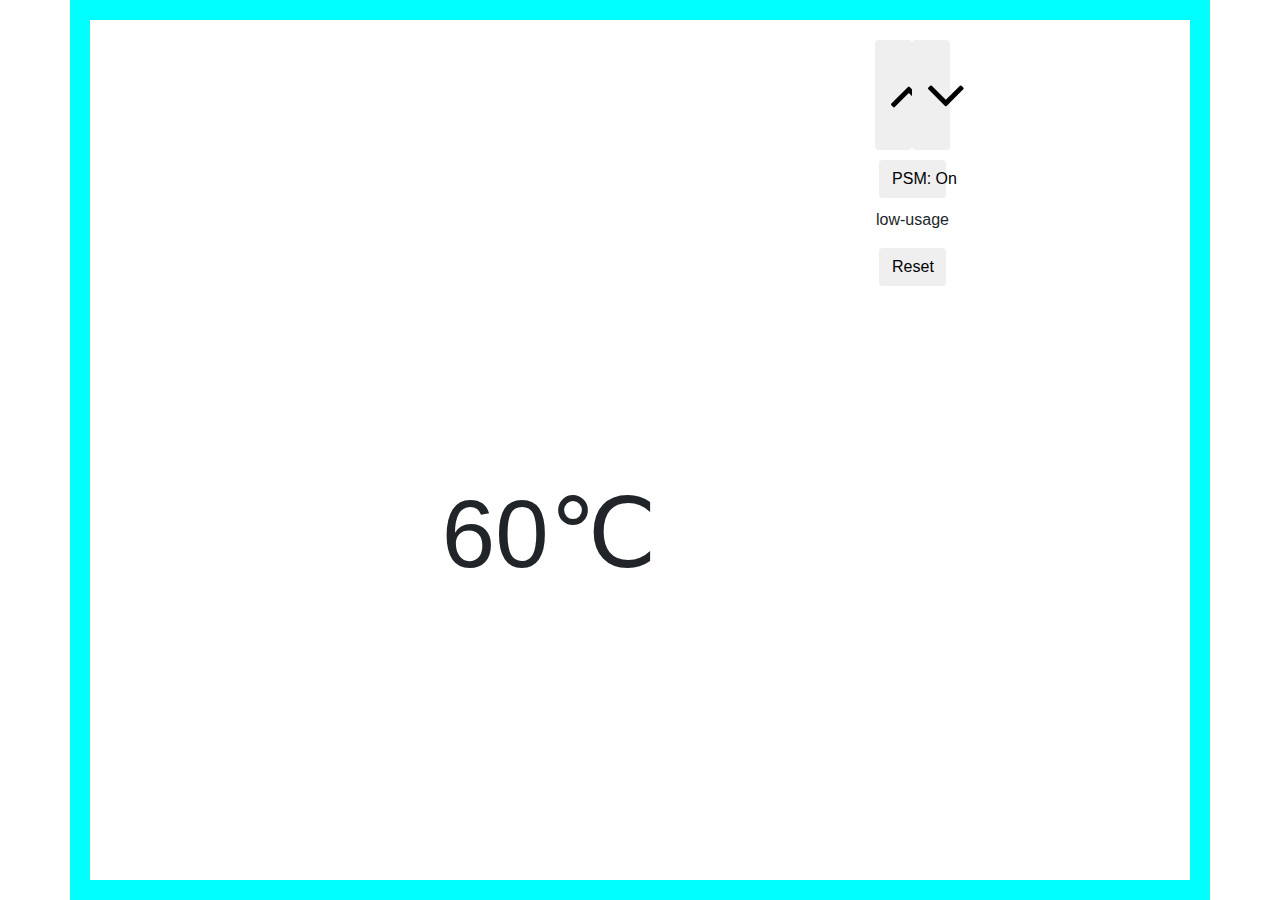
==== index.html @ 21d12893 "Added html and css" ====
<!doctype html>
<html>
  <head>
    <meta charset="utf-8">
    <meta name="viewport" content="width=device-width, initial-scale=1, shrink-to-fit=no">  
    <link rel="stylesheet" href="https://maxcdn.bootstrapcdn.com/bootstrap/4.0.0/css/bootstrap.min.css" integrity="sha384-Gn5384xqQ1aoWXA+058RXPxPg6fy4IWvTNh0E263XmFcJlSAwiGgFAW/dAiS6JXm" crossorigin="anonymous">
    <link rel="stylesheet" href="https://cdnjs.cloudflare.com/ajax/libs/font-awesome/4.7.0/css/font-awesome.min.css">
    <link rel="stylesheet" href="css/style.css">
    <title>Thermostat - By Marcus Kerr</title>
    
  </head>
  <body>
    <div id="thermostat-container" class="container text-center">
      <div class="row">
        <div id="digital-display" class="col-md-6 offset-md-2">
          <h1 id="temperature">60&#8451;</h1>
        </div>
        <div id="sidebar" class="col-md-2">
          <div class="col-6 offset-3">
            <div class="row">
              <button type="button" class="col-6 btn" id="up-button"><i class="fa fa-angle-up"></i></button>
              <button type="button" class="col-6 btn" id="down-button"><i class="fa fa-angle-down"></i></button>
            </div>
          </div>
          <div class="col-12">
            <button type="button" class="btn" id="power-saving">PSM: On</button>
          </div>
          <div class="col-12">
            <p id="energy-usage">low-usage</p>
          </div>
          <div class="col-12">
            <button type="button" class="btn" id="reset-button">Reset</button>
          </div>
        </div>
      </div>
    </div>
    <script src="https://code.jquery.com/jquery-3.2.1.slim.min.js" integrity="sha384-KJ3o2DKtIkvYIK3UENzmM7KCkRr/rE9/Qpg6aAZGJwFDMVNA/GpGFF93hXpG5KkN" crossorigin="anonymous"></script>
    <script src="https://cdnjs.cloudflare.com/ajax/libs/popper.js/1.12.9/umd/popper.min.js" integrity="sha384-ApNbgh9B+Y1QKtv3Rn7W3mgPxhU9K/ScQsAP7hUibX39j7fakFPskvXusvfa0b4Q" crossorigin="anonymous"></script>
    <script src="https://maxcdn.bootstrapcdn.com/bootstrap/4.0.0/js/bootstrap.min.js" integrity="sha384-JZR6Spejh4U02d8jOt6vLEHfe/JQGiRRSQQxSfFWpi1MquVdAyjUar5+76PVCmYl" crossorigin="anonymous"></script>
    <script src="js/Interface.js"></script>
    <script src="js/Thermostat.js"></script>
  </body>
</html>
---- css/style.css ----
html,
body {
  height: 100%;
  width: 100%
}

.btn{
  background-color: ;
}

#thermostat-container{
  border-style: solid; 
  border-width: 20px;
  border-color: aqua;
  padding: 20px;
  height: 100%;
}

#digital-display{
  margin-top: 40%;
}

#up-button,
#down-button{
  font-size: 4rem;
}

#temperature{
  font-size: 6rem;
}

#power-saving{
  margin-top: 10px;
  width: 55%;
}

#energy-usage{
  margin-top: 10px;
}
#reset-button{
  width: 55%;
}
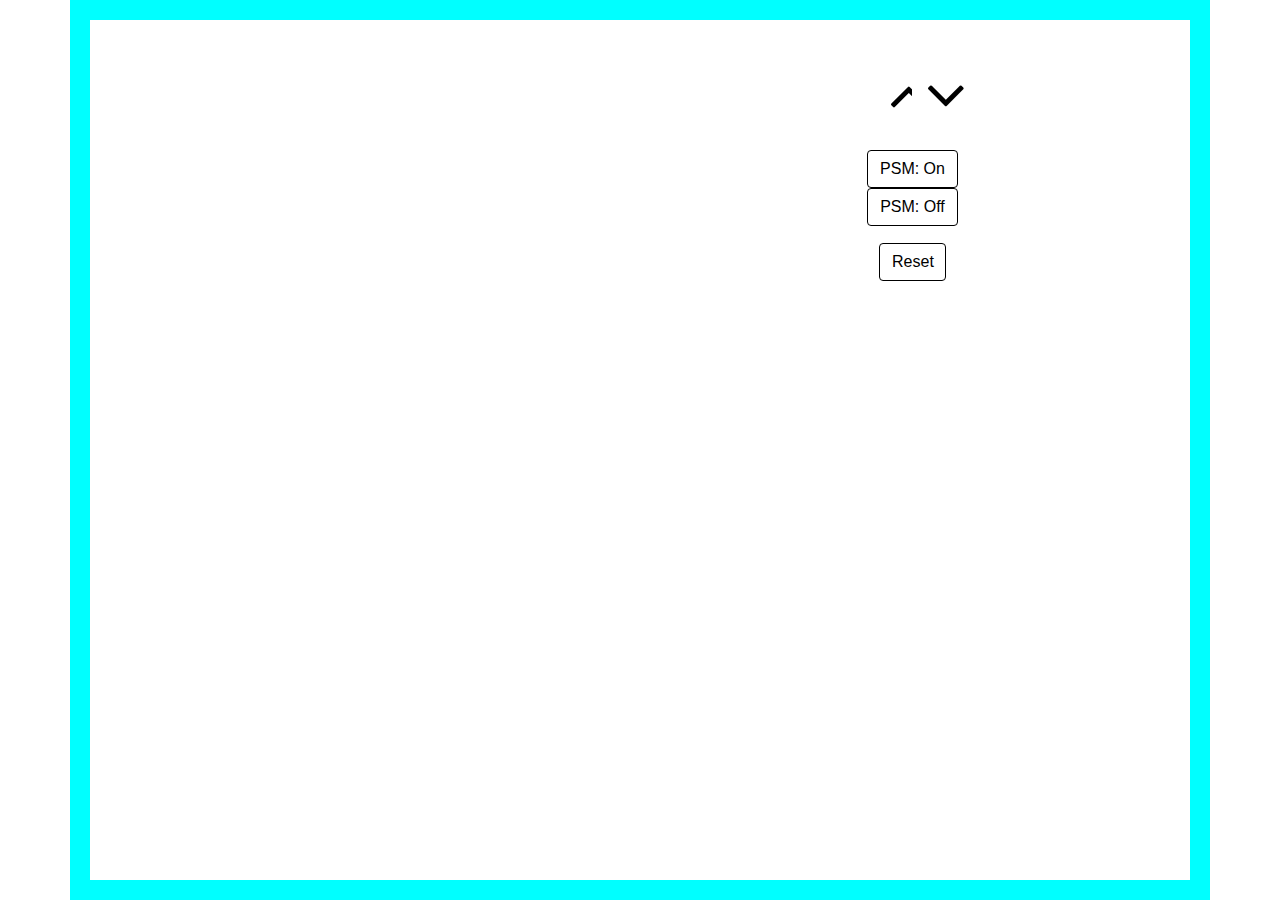
==== commit 97375ea1: "used JQuery to connect html elements to Js logic" ====
--- a/index.html
+++ b/index.html
@@ -7,13 +7,13 @@
     <link rel="stylesheet" href="https://cdnjs.cloudflare.com/ajax/libs/font-awesome/4.7.0/css/font-awesome.min.css">
     <link rel="stylesheet" href="css/style.css">
     <title>Thermostat - By Marcus Kerr</title>
-    
   </head>
   <body>
     <div id="thermostat-container" class="container text-center">
       <div class="row">
         <div id="digital-display" class="col-md-6 offset-md-2">
-          <h1 id="temperature">60&#8451;</h1>
+          <h1 id="temperature"></h1>
+          <p id="t"></p>
         </div>
         <div id="sidebar" class="col-md-2">
           <div class="col-6 offset-3">
@@ -23,13 +23,14 @@
             </div>
           </div>
           <div class="col-12">
-            <button type="button" class="btn" id="power-saving">PSM: On</button>
+            <button type="button" class="btn ps" id="psm-on">PSM: On</button>
+            <button type="button" class="btn ps" id="psm-off">PSM: Off</button>
           </div>
           <div class="col-12">
-            <p id="energy-usage">low-usage</p>
+            <p id="energy-usage"></p>
           </div>
           <div class="col-12">
-            <button type="button" class="btn" id="reset-button">Reset</button>
+            <button type="button" class="btn reset" id="reset-button">Reset</button>
           </div>
         </div>
       </div>
--- a/css/style.css
+++ b/css/style.css
@@ -1,11 +1,16 @@
 html,
 body {
   height: 100%;
-  width: 100%
+  width: 100%;
 }
 
 .btn{
-  background-color: ;
+  background-color: #fff;
+}
+
+.ps,
+.reset{
+  border-color: black;
 }
 
 #thermostat-container{
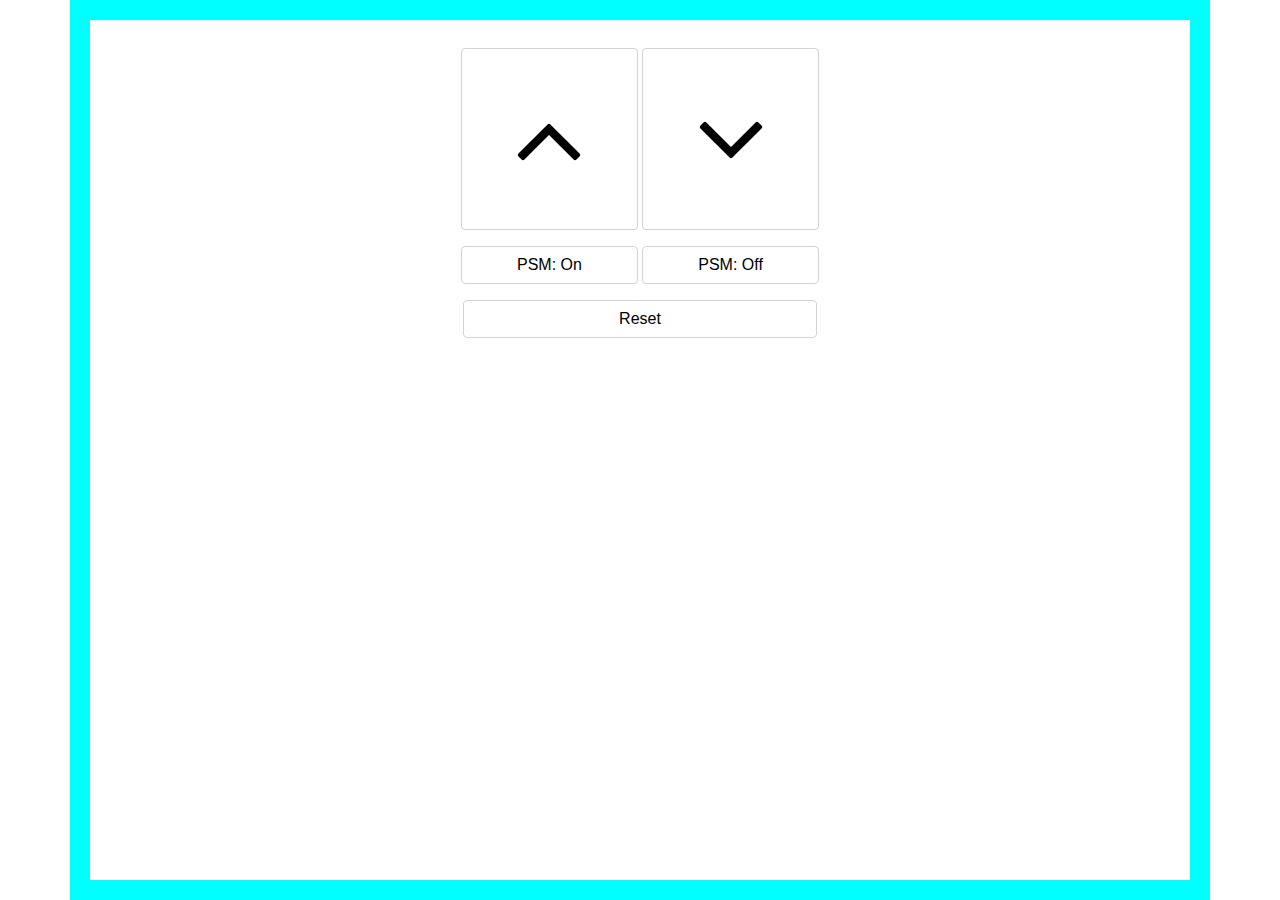
==== commit b32580c9: "Changes to css, refactored interfdace.js, created display method" ====
--- a/index.html
+++ b/index.html
@@ -10,30 +10,21 @@
   </head>
   <body>
     <div id="thermostat-container" class="container text-center">
-      <div class="row">
-        <div id="digital-display" class="col-md-6 offset-md-2">
-          <h1 id="temperature"></h1>
-          <p id="t"></p>
-        </div>
-        <div id="sidebar" class="col-md-2">
-          <div class="col-6 offset-3">
-            <div class="row">
-              <button type="button" class="col-6 btn" id="up-button"><i class="fa fa-angle-up"></i></button>
-              <button type="button" class="col-6 btn" id="down-button"><i class="fa fa-angle-down"></i></button>
-            </div>
-          </div>
-          <div class="col-12">
-            <button type="button" class="btn ps" id="psm-on">PSM: On</button>
-            <button type="button" class="btn ps" id="psm-off">PSM: Off</button>
-          </div>
-          <div class="col-12">
-            <p id="energy-usage"></p>
-          </div>
-          <div class="col-12">
-            <button type="button" class="btn reset" id="reset-button">Reset</button>
-          </div>
-        </div>
+      <div id="temperature-display">
+        <h1 id="temperature"></h1>
       </div>
+      <div class="temp-buttons-container mb-3">
+          <button type="button" class="btn col-6 col-md-2" id="up-button"><i class="fa fa-angle-up"></i></button>
+          <button type="button" class="btn col-6 col-md-2" id="down-button"><i class="fa fa-angle-down"></i></button>
+      </div>
+      <div class = "psm-buttons-container mb-3">
+          <button type="button" class="btn col-md-2" id="psm-on">PSM: On</button>
+          <button type="button" class="btn col-md-2" id="psm-off">PSM: Off</button>
+      </div>
+
+      <p id="energy-usage"></p>
+
+      <button type="button" class="btn reset col-md-4" id="reset-button">Reset</button>
     </div>
     <script src="https://code.jquery.com/jquery-3.2.1.slim.min.js" integrity="sha384-KJ3o2DKtIkvYIK3UENzmM7KCkRr/rE9/Qpg6aAZGJwFDMVNA/GpGFF93hXpG5KkN" crossorigin="anonymous"></script>
     <script src="https://cdnjs.cloudflare.com/ajax/libs/popper.js/1.12.9/umd/popper.min.js" integrity="sha384-ApNbgh9B+Y1QKtv3Rn7W3mgPxhU9K/ScQsAP7hUibX39j7fakFPskvXusvfa0b4Q" crossorigin="anonymous"></script>
--- a/css/style.css
+++ b/css/style.css
@@ -5,12 +5,8 @@
 }
 
 .btn{
+  border: 1px solid lightgrey;
   background-color: #fff;
-}
-
-.ps,
-.reset{
-  border-color: black;
 }
 
 #thermostat-container{
@@ -21,27 +17,27 @@
   height: 100%;
 }
 
-#digital-display{
-  margin-top: 40%;
+.btn {
+  
 }
 
 #up-button,
 #down-button{
-  font-size: 4rem;
+  font-size: 7rem;
 }
 
 #temperature{
-  font-size: 6rem;
+  font-size: 16rem;
 }
 
-#power-saving{
-  margin-top: 10px;
-  width: 55%;
-}
 
-#energy-usage{
-  margin-top: 10px;
-}
-#reset-button{
-  width: 55%;
+@media(max-width: 767.98px) {
+  #temperature {
+    font-size: 8rem;
+  }
+
+  #up-button,
+  #down-button {
+    font-size: 4rem;
+  }
 }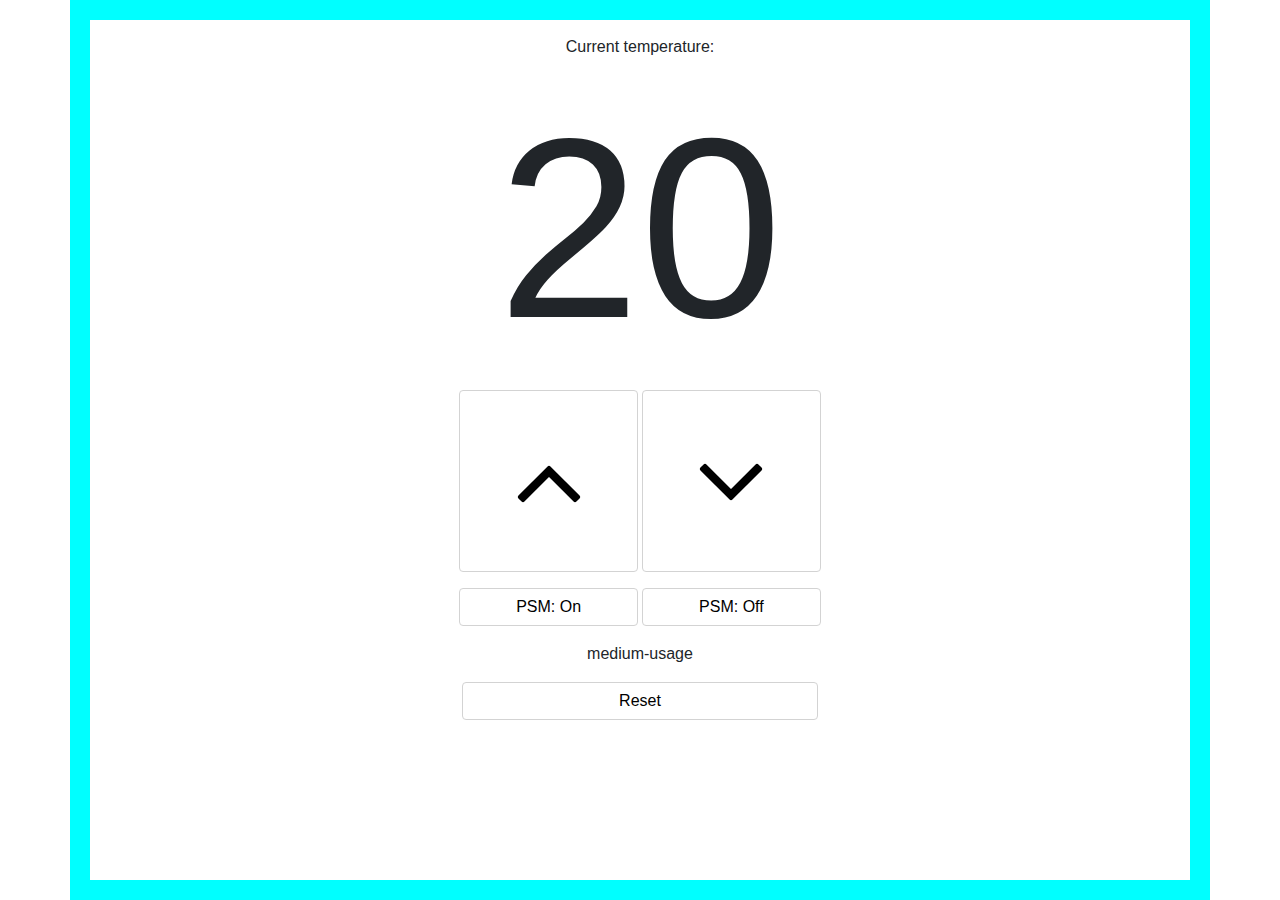
==== commit 74d91f00: "Call to API to return current temperature in London" ====
--- a/index.html
+++ b/index.html
@@ -11,6 +11,7 @@
   <body>
     <div id="thermostat-container" class="container text-center">
       <div id="temperature-display">
+        <p>Current temperature: <span id="current-temperature"></span></p>
         <h1 id="temperature"></h1>
       </div>
       <div class="temp-buttons-container mb-3">
@@ -26,7 +27,7 @@
 
       <button type="button" class="btn reset col-md-4" id="reset-button">Reset</button>
     </div>
-    <script src="https://code.jquery.com/jquery-3.2.1.slim.min.js" integrity="sha384-KJ3o2DKtIkvYIK3UENzmM7KCkRr/rE9/Qpg6aAZGJwFDMVNA/GpGFF93hXpG5KkN" crossorigin="anonymous"></script>
+    <script src="https://code.jquery.com/jquery-3.3.1.min.js" integrity="sha256-FgpCb/KJQlLNfOu91ta32o/NMZxltwRo8QtmkMRdAu8=" crossorigin="anonymous"></script>
     <script src="https://cdnjs.cloudflare.com/ajax/libs/popper.js/1.12.9/umd/popper.min.js" integrity="sha384-ApNbgh9B+Y1QKtv3Rn7W3mgPxhU9K/ScQsAP7hUibX39j7fakFPskvXusvfa0b4Q" crossorigin="anonymous"></script>
     <script src="https://maxcdn.bootstrapcdn.com/bootstrap/4.0.0/js/bootstrap.min.js" integrity="sha384-JZR6Spejh4U02d8jOt6vLEHfe/JQGiRRSQQxSfFWpi1MquVdAyjUar5+76PVCmYl" crossorigin="anonymous"></script>
     <script src="js/Interface.js"></script>
--- a/css/style.css
+++ b/css/style.css
@@ -13,12 +13,8 @@
   border-style: solid; 
   border-width: 20px;
   border-color: aqua;
-  padding: 20px;
+  padding: 15px;
   height: 100%;
-}
-
-.btn {
-  
 }
 
 #up-button,
@@ -38,6 +34,6 @@
 
   #up-button,
   #down-button {
-    font-size: 4rem;
+    font-size: 3rem;
   }
 }